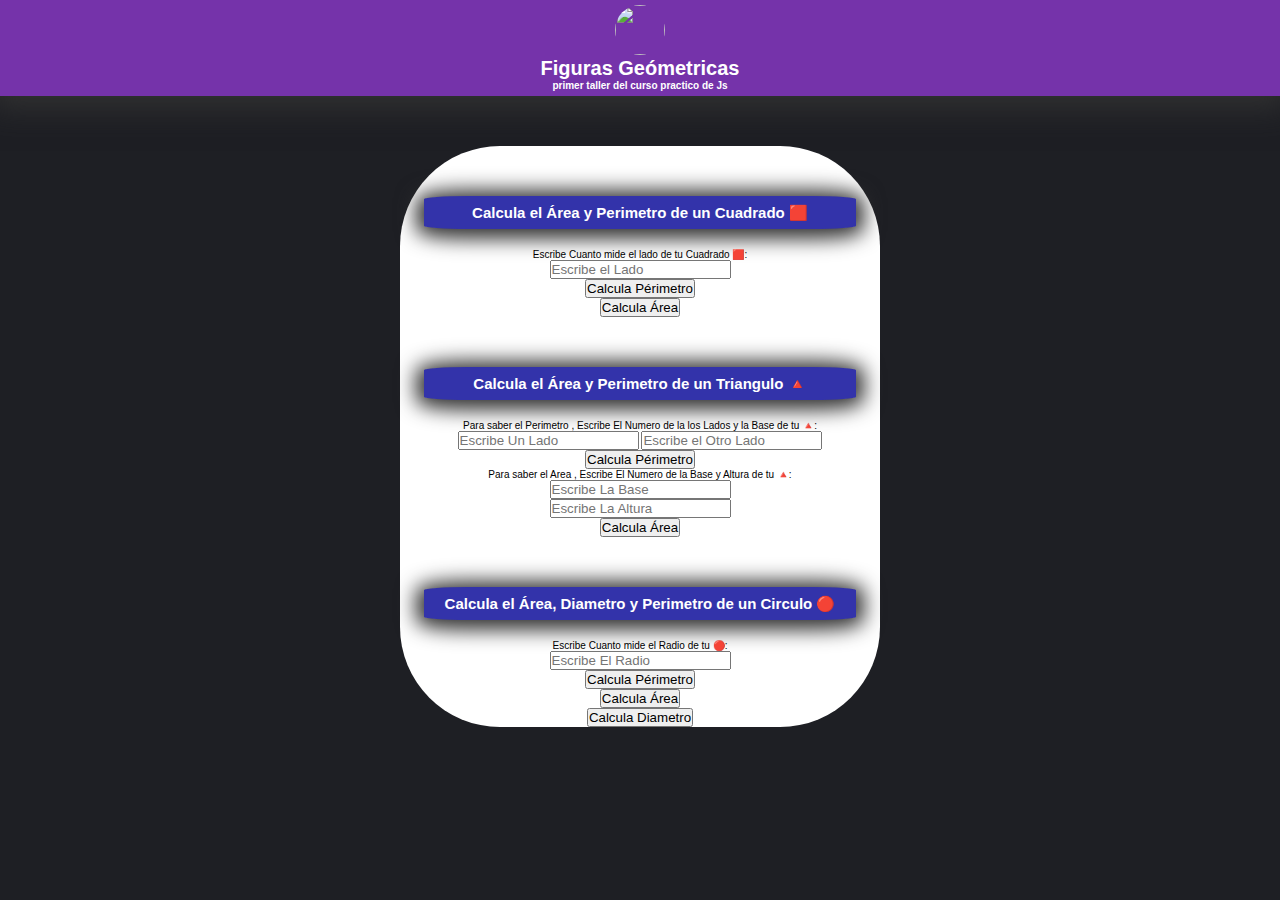
==== Figuras.html @ 842db19a "Tarea de figuras geometricas Html Css Js basico" ====
<!DOCTYPE html>
<html lang="en">
<head>
    <meta charset="UTF-8">
    <meta http-equiv="X-UA-Compatible" content="IE=edge">
    <meta name="viewport" content="width=device-width, initial-scale=1.0">
    <link rel="stylesheet" href="style.css">
    <title>Figuras Geómetricas | Curso Practico de Js</title>
</head>
<body>
 <header>
     <div id="cajita">
        <img src="https://deportesenvivo.online/wp-content/uploads/2021/09/Simbolos-de-el-juego-del-calamar.png.webp" alt="">
        <h1>Figuras Geómetricas</h1>

        <p>primer taller del curso practico de Js</p>
        </div> 

 </header>
 <section id="Container">

    <h2>Calcula el Área y Perimetro de un Cuadrado 🟥</h2>
    <form>
        <label for="InputCuadrado">
            Escribe Cuanto mide el lado de tu Cuadrado 🟥:<br>
            <input id="InputCuadrado" type="number" placeholder="Escribe el Lado"> <br>
            <button type="button" onclick="calcularPerimetroCuadrado()">Calcula Périmetro</button><br>
            <button type="button" onclick="calcularAreaCuadrada()">Calcula Área</button>
        </label>
            
        <h2>Calcula el Área y Perimetro de un Triangulo 🔺</h2>
        <form>
            <label for="InputTriangulo">
                Para saber el Perimetro , Escribe El Numero de la los Lados y la Base de tu 🔺: <br>
                <input id="InputTriangulo1" type="number" placeholder="Escribe Un Lado">
                <input id="InputTriangulo2" type="number" placeholder="Escribe el Otro Lado"> <br>
                <button type="button" onclick="calcularPerimetroTriangulo()">Calcula Périmetro</button><br>
                Para saber el Area , Escribe El Numero de la  Base y Altura de tu 🔺: <br>
                <input id="InputTriangulobase" type="number" placeholder="Escribe La Base"> <br>
                <input id="InputTrianguloaltura" type="number"placeholder="Escribe La Altura"> <br>
                <button type="button" onclick="calcularAreaTriangulo()">Calcula Área</button>
            </label>

            <h2>Calcula el Área, Diametro y Perimetro de un Circulo 🔴</h2>
        <form>
            <label for="InputCirculo">
                Escribe Cuanto mide el Radio de tu 🔴:<br>
                <input id="InputCirculo" type="number" placeholder="Escribe El Radio"> <br>
                <button type="button" onclick="calcularPerimetroCirculo()">Calcula Périmetro</button><br>
                <button type="button" onclick="calcularAreaCirculo()">Calcula Área</button><br>
                <button type="button" onclick="calcularDiametroCirculo()">Calcula Diametro</button>
            </label>
    </form>
   
 </section>
</body>
<script src="./Figuras.js"></script>
</html>
---- style.css ----
* {
    padding: 0;
    margin: 0;
    font-family: Arial, Helvetica, sans-serif;
    box-sizing: border-box;
    
}
html {
    font-size: 62.5%;
  
    
}
#cajita{
    
    background: rgb(117, 51, 170);
    box-shadow: 0px 2px 30px 8px #333;
    color: white;
    font-weight: bold;
    margin: 0;
    padding: 0.5em; 
}
body {
    background: #1e1f24;
    color: white;
    text-align: center;
}
#Container {
    border-radius: 10rem;
    width: 48rem;
    height: 100%;
    margin-top: 5rem;
    background-color: white;
    display: inline-block;
    
    
}
section h2 {
    border-radius: 10%;
    width: 90%;
    background: #33A;
    box-shadow: 0px 2px 20px 8px #333;
    color: white;
    margin-left: auto;
    margin-right: auto;
    font-weight: bold;
    margin-top: 5rem;
    margin-bottom: 2rem;
    padding: 0.5em;
}
section label{
    color: black;
}
img {
    width: 5rem;
    height: 5rem;
    border-radius: 50%;
}
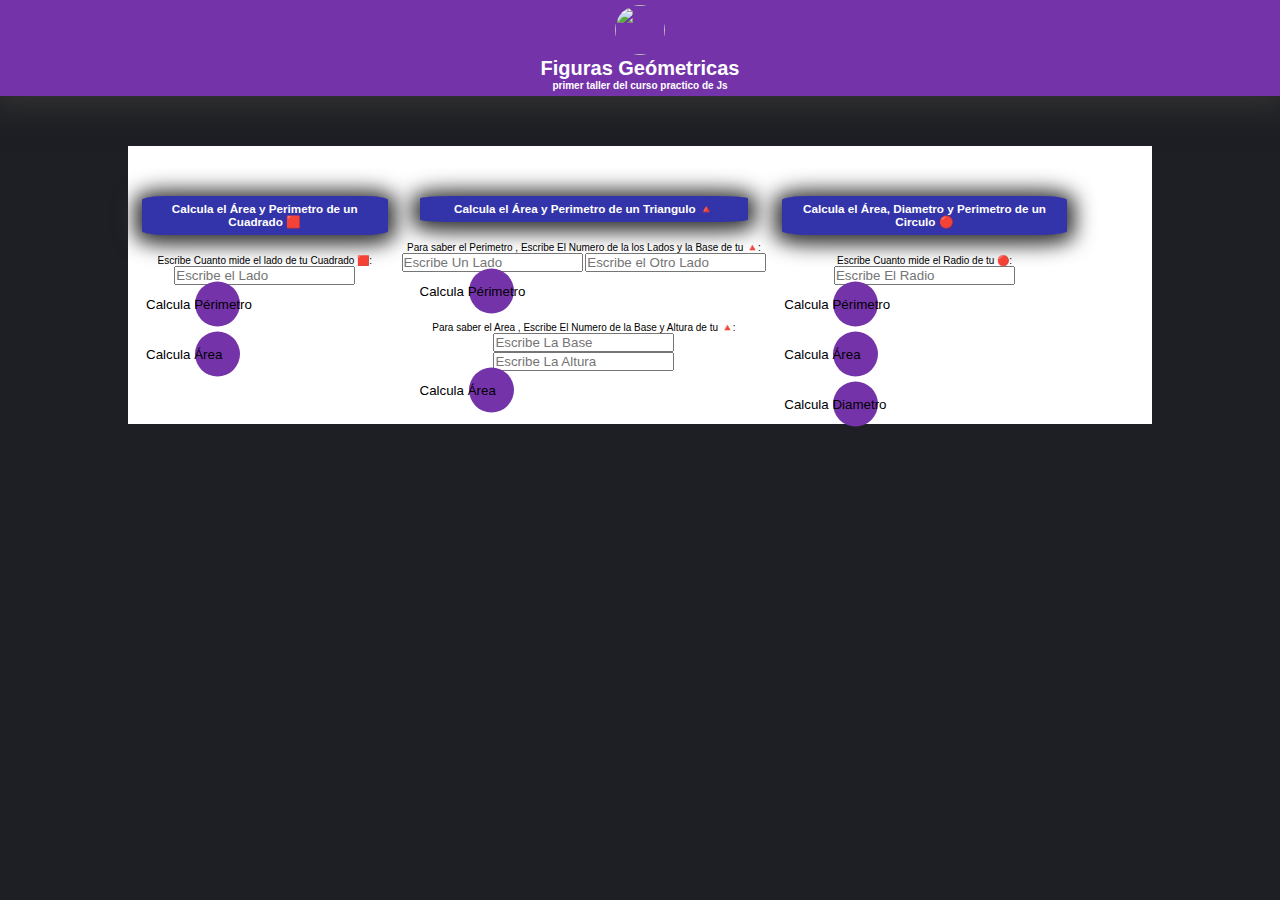
==== commit d0c85f67: "hice los botones y  oriente en el las cajas a seguir trabajando" ====
--- a/Figuras.html
+++ b/Figuras.html
@@ -19,37 +19,39 @@
  </header>
  <section id="Container">
 
-    <h2>Calcula el Área y Perimetro de un Cuadrado 🟥</h2>
+    <div id="Cajacuadrado"><h3>Calcula el Área y Perimetro de un Cuadrado 🟥</h3>
     <form>
         <label for="InputCuadrado">
             Escribe Cuanto mide el lado de tu Cuadrado 🟥:<br>
             <input id="InputCuadrado" type="number" placeholder="Escribe el Lado"> <br>
-            <button type="button" onclick="calcularPerimetroCuadrado()">Calcula Périmetro</button><br>
-            <button type="button" onclick="calcularAreaCuadrada()">Calcula Área</button>
+            <button class="cta" type="button" onclick="calcularPerimetroCuadrado()">Calcula Périmetro<i class="ri-arrow-right-line"></i></button><br>
+            <button class="cta" type="button" onclick="calcularAreaCuadrada()">Calcula Área<i class="ri-arrow-right-line"></i></button>
         </label>
-            
-        <h2>Calcula el Área y Perimetro de un Triangulo 🔺</h2>
+    </div> 
+        <div id="CajaTriangulo"><h3>Calcula el Área y Perimetro de un Triangulo 🔺</h3>
         <form>
             <label for="InputTriangulo">
                 Para saber el Perimetro , Escribe El Numero de la los Lados y la Base de tu 🔺: <br>
                 <input id="InputTriangulo1" type="number" placeholder="Escribe Un Lado">
                 <input id="InputTriangulo2" type="number" placeholder="Escribe el Otro Lado"> <br>
-                <button type="button" onclick="calcularPerimetroTriangulo()">Calcula Périmetro</button><br>
+                <button class="cta" type="button" onclick="calcularPerimetroTriangulo()">Calcula Périmetro <i class="ri-arrow-right-line"></i></button><br>
                 Para saber el Area , Escribe El Numero de la  Base y Altura de tu 🔺: <br>
                 <input id="InputTriangulobase" type="number" placeholder="Escribe La Base"> <br>
                 <input id="InputTrianguloaltura" type="number"placeholder="Escribe La Altura"> <br>
-                <button type="button" onclick="calcularAreaTriangulo()">Calcula Área</button>
+                <button class="cta" type="button" onclick="calcularAreaTriangulo()">Calcula Área <i class="ri-arrow-right-line"></i></button>
             </label>
-
-            <h2>Calcula el Área, Diametro y Perimetro de un Circulo 🔴</h2>
+        </div>
+        <div id="CajaCirculo">
+            <h3>Calcula el Área, Diametro y Perimetro de un Circulo 🔴</h3>
         <form>
             <label for="InputCirculo">
                 Escribe Cuanto mide el Radio de tu 🔴:<br>
                 <input id="InputCirculo" type="number" placeholder="Escribe El Radio"> <br>
-                <button type="button" onclick="calcularPerimetroCirculo()">Calcula Périmetro</button><br>
-                <button type="button" onclick="calcularAreaCirculo()">Calcula Área</button><br>
-                <button type="button" onclick="calcularDiametroCirculo()">Calcula Diametro</button>
+                <button class="cta" type="button" onclick="calcularPerimetroCirculo()"> Calcula Périmetro <i class="ri-arrow-right-line"></i></button><br>
+                <button class="cta" type="button" onclick="calcularAreaCirculo()">Calcula Área <i class="ri-arrow-right-line"></i></button><br>
+                <button class="cta" type="button" onclick="calcularDiametroCirculo()">Calcula Diametro <i class="ri-arrow-right-line"></i></button>
             </label>
+        </div>
     </form>
    
  </section>
--- a/style.css
+++ b/style.css
@@ -24,17 +24,28 @@
     color: white;
     text-align: center;
 }
-#Container {
-    border-radius: 10rem;
-    width: 48rem;
-    height: 100%;
+
+#Container { 
     margin-top: 5rem;
-    background-color: white;
-    display: inline-block;
+    margin-left: auto;
+    margin-right: auto;
+    background-color:#fff; 
+    display: flex;    
+    flex-direction: initial;
+    width: 80%;
+
     
     
 }
-section h2 {
+
+.Cajacuadrado .CajaTriangulo .CajaCirculo {
+    width: 270px;
+    height: 325px;
+    padding: 20px;
+    justify-content: center;
+    
+}
+section h3 {
     border-radius: 10%;
     width: 90%;
     background: #33A;
@@ -54,4 +65,39 @@
     width: 5rem;
     height: 5rem;
     border-radius: 50%;
+}
+.cta {
+    display: flex;
+    align-items: center;
+    color: black;
+    background: none;
+    border: none;
+    padding: 12px 18px;
+    position: relative;
+ z-index: 2;
+}
+.cta::before {
+    content: "";
+    position:absolute;
+    top: 50%;
+    transform: translateY(-50%) translateX(calc(100% + 4px));
+    width: 45px;
+    height: 45px;
+    background: rgb(117, 51, 170);
+    border-radius: 50px;
+    transition: transform .25s .25s cubic-bezier(0,0,.5,2), width .25s cubic-bezier (0,0,.5,2);
+    z-index: -1;
+    
+}
+.cta:hover::before {
+    width: 100%;
+    transform: translateY(-50%) translateX(-18px);
+    transition: transform .25s cubic-bezier(0,0,.5,2), width .25s .25s cubic-bezier(0,0,.5,2);
+}
+.cta i {
+    margin-left: 5px;
+    transition: transform .25s .4s cubic-bezier(0,0,.5,2);
+}
+.cta:hover i {
+transform: translateX(3px);
 }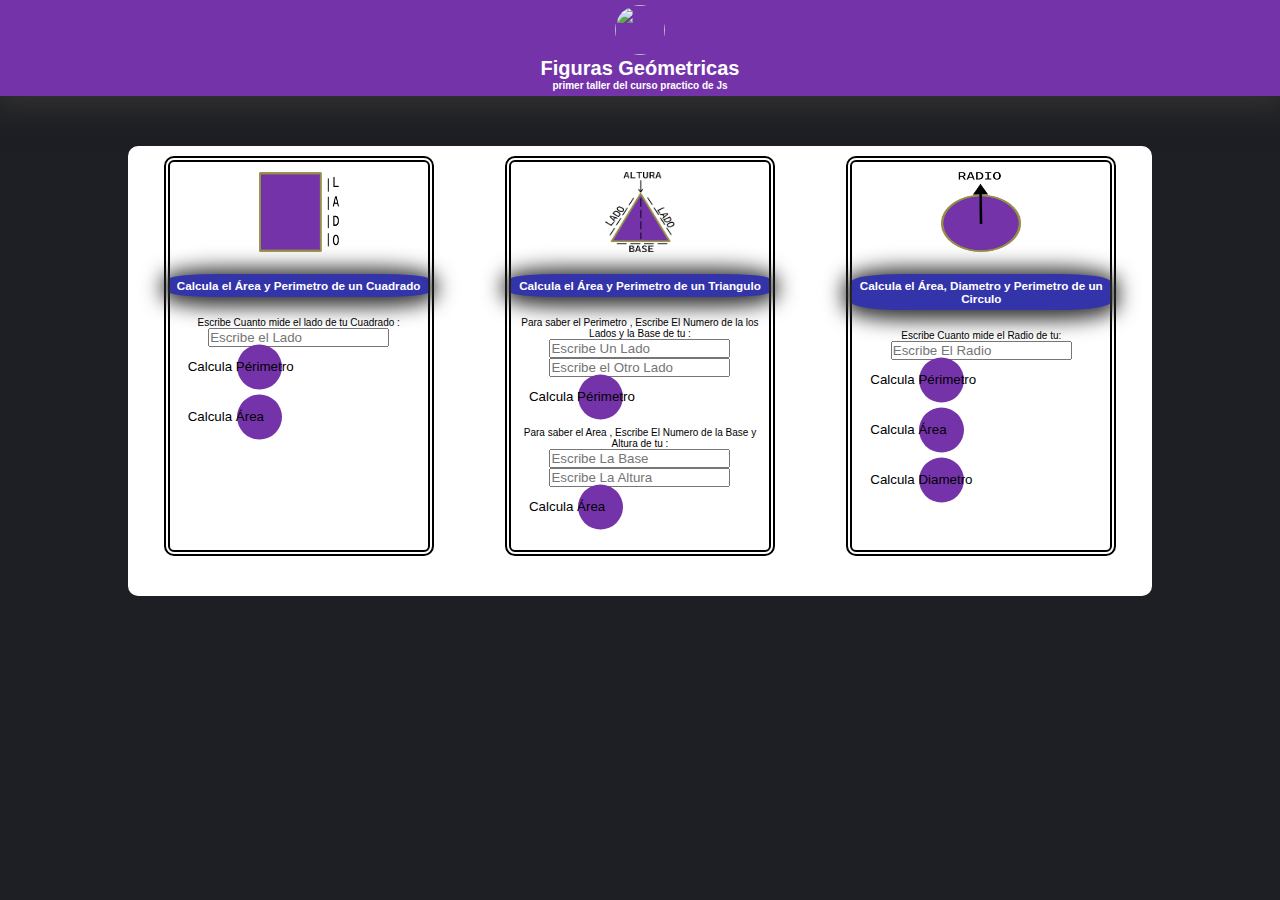
==== commit 60a9dc66: "avances en el Css" ====
--- a/Figuras.html
+++ b/Figuras.html
@@ -19,33 +19,33 @@
  </header>
  <section id="Container">
 
-    <div id="Cajacuadrado"><h3>Calcula el Área y Perimetro de un Cuadrado 🟥</h3>
+    <div id="Cajacuadrado"><img src="./Imagenes/Cuadrado.png" alt=""><h3>Calcula el Área y Perimetro de un Cuadrado </h3>
     <form>
         <label for="InputCuadrado">
-            Escribe Cuanto mide el lado de tu Cuadrado 🟥:<br>
+            Escribe Cuanto mide el lado de tu Cuadrado :<br>
             <input id="InputCuadrado" type="number" placeholder="Escribe el Lado"> <br>
             <button class="cta" type="button" onclick="calcularPerimetroCuadrado()">Calcula Périmetro<i class="ri-arrow-right-line"></i></button><br>
             <button class="cta" type="button" onclick="calcularAreaCuadrada()">Calcula Área<i class="ri-arrow-right-line"></i></button>
         </label>
     </div> 
-        <div id="CajaTriangulo"><h3>Calcula el Área y Perimetro de un Triangulo 🔺</h3>
+        <div id="CajaTriangulo"> <img src="./Imagenes/Triangulo.png" alt=""><h3>Calcula el Área y Perimetro de un Triangulo </h3>
         <form>
             <label for="InputTriangulo">
-                Para saber el Perimetro , Escribe El Numero de la los Lados y la Base de tu 🔺: <br>
+                Para saber el Perimetro , Escribe El Numero de la los Lados y la Base de tu : <br>
                 <input id="InputTriangulo1" type="number" placeholder="Escribe Un Lado">
                 <input id="InputTriangulo2" type="number" placeholder="Escribe el Otro Lado"> <br>
                 <button class="cta" type="button" onclick="calcularPerimetroTriangulo()">Calcula Périmetro <i class="ri-arrow-right-line"></i></button><br>
-                Para saber el Area , Escribe El Numero de la  Base y Altura de tu 🔺: <br>
+                Para saber el Area , Escribe El Numero de la  Base y Altura de tu : <br>
                 <input id="InputTriangulobase" type="number" placeholder="Escribe La Base"> <br>
                 <input id="InputTrianguloaltura" type="number"placeholder="Escribe La Altura"> <br>
                 <button class="cta" type="button" onclick="calcularAreaTriangulo()">Calcula Área <i class="ri-arrow-right-line"></i></button>
             </label>
         </div>
-        <div id="CajaCirculo">
-            <h3>Calcula el Área, Diametro y Perimetro de un Circulo 🔴</h3>
+        <div id="CajaCirculo"><img src="./Imagenes/Circulo.png" alt="">
+            <h3>Calcula el Área, Diametro y Perimetro de un Circulo </h3>
         <form>
             <label for="InputCirculo">
-                Escribe Cuanto mide el Radio de tu 🔴:<br>
+                Escribe Cuanto mide el Radio de tu:<br>
                 <input id="InputCirculo" type="number" placeholder="Escribe El Radio"> <br>
                 <button class="cta" type="button" onclick="calcularPerimetroCirculo()"> Calcula Périmetro <i class="ri-arrow-right-line"></i></button><br>
                 <button class="cta" type="button" onclick="calcularAreaCirculo()">Calcula Área <i class="ri-arrow-right-line"></i></button><br>
--- a/style.css
+++ b/style.css
@@ -33,35 +33,84 @@
     display: flex;    
     flex-direction: initial;
     width: 80%;
+    height: 450px;
+    border-radius: 10px;
+    justify-content: center;
+   
+    
+}
 
+#Cajacuadrado  {
+    border: 6px double #000;
+    width: 270px;
+    height: 400px;
+    margin-top: 10px;
+    margin-left: auto;
+    margin-right: auto;
+    margin-bottom: 2rem;
+    border-radius: 10px;
+    justify-content: center;
     
     
 }
-
-.Cajacuadrado .CajaTriangulo .CajaCirculo {
+#CajaTriangulo
+{   border: 6px double #000;
+    margin-top: 10px;
     width: 270px;
-    height: 325px;
-    padding: 20px;
+    height: 400px;
+    margin-left: auto;
+    margin-right: auto;
+    margin-bottom: 2rem;
+    border-radius: 10px;
+    justify-content: center;
+    
+} 
+#CajaCirculo{ 
+     border: 6px double #000; 
+     margin-top: 10px;
+    width: 270px;
+    height: 400px;
+    margin-left: auto;
+    margin-right: auto;
+    margin-bottom: 2rem;
+    border-radius: 10px;
     justify-content: center;
     
 }
+#Cajacuadrado img {
+    margin-top: 10px;
+    width: 8rem;
+    height:8rem;
+}
+#CajaTriangulo img {
+    margin-top: 10px;
+    width: 7rem;
+    height:8rem;
+}
+#CajaCirculo img {
+    margin-top: 10px;
+    width: 8rem;
+    height:8rem;
+}
+
 section h3 {
-    border-radius: 10%;
-    width: 90%;
+    border-radius: 20%;
+    width:100%;
     background: #33A;
     box-shadow: 0px 2px 20px 8px #333;
     color: white;
     margin-left: auto;
     margin-right: auto;
     font-weight: bold;
-    margin-top: 5rem;
+    margin-top: 2rem;
     margin-bottom: 2rem;
-    padding: 0.5em;
+    padding: 0.5rem;
 }
 section label{
     color: black;
 }
-img {
+
+#cajita img {
     width: 5rem;
     height: 5rem;
     border-radius: 50%;
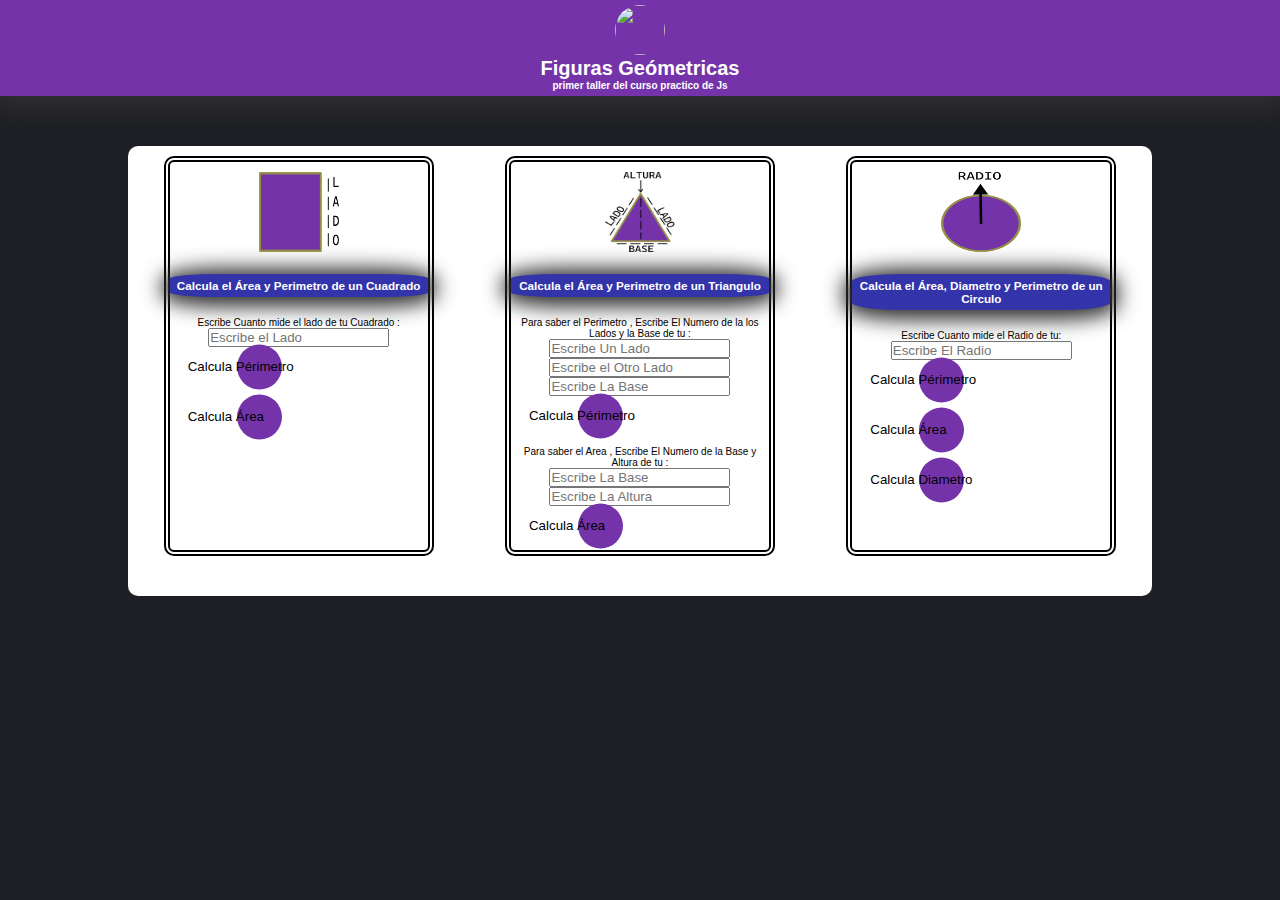
==== commit d66778a9: "bajado y retocado algo" ====
--- a/Figuras.html
+++ b/Figuras.html
@@ -34,6 +34,7 @@
                 Para saber el Perimetro , Escribe El Numero de la los Lados y la Base de tu : <br>
                 <input id="InputTriangulo1" type="number" placeholder="Escribe Un Lado">
                 <input id="InputTriangulo2" type="number" placeholder="Escribe el Otro Lado"> <br>
+                <input id="InputTriangulobase" type="number" placeholder="Escribe La Base"> <br>
                 <button class="cta" type="button" onclick="calcularPerimetroTriangulo()">Calcula Périmetro <i class="ri-arrow-right-line"></i></button><br>
                 Para saber el Area , Escribe El Numero de la  Base y Altura de tu : <br>
                 <input id="InputTriangulobase" type="number" placeholder="Escribe La Base"> <br>
@@ -57,4 +58,4 @@
  </section>
 </body>
 <script src="./Figuras.js"></script>
-</html>+</html>
